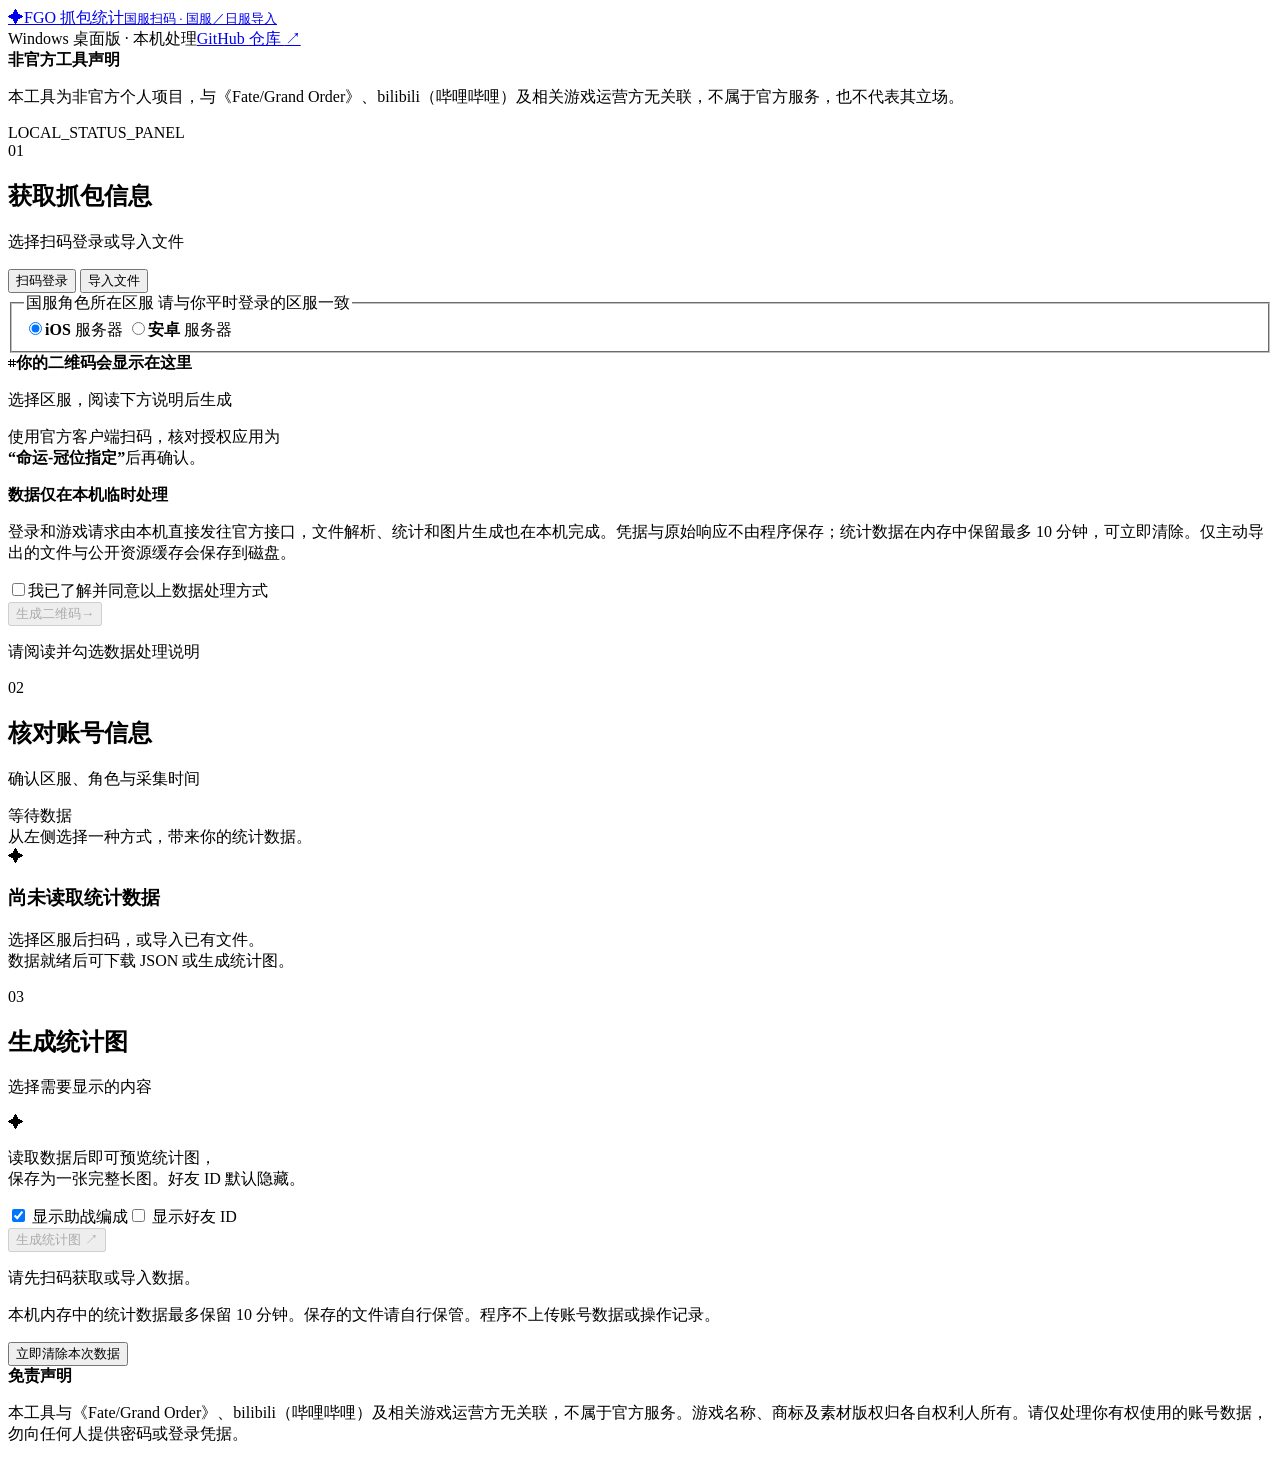
==== src/fgo_local_exporter/ui/index.html @ 61af4560 "支持日服导入和十一栏戴冠编队，更新客户端至0.4.12" ====
<!doctype html>
<html lang="zh-CN">
<head>
  <meta charset="utf-8">
  <meta name="viewport" content="width=device-width,initial-scale=1">
  <meta name="fgo-csrf" content="FGO_CSRF_VALUE">
  <meta name="color-scheme" content="light">
  <meta name="description" content="FGO 国服扫码及国服、日服文件导入，支持统计 JSON 和图片导出。">
  <title>FGO 抓包统计</title>
  <link rel="stylesheet" href="/static/style.css">
  <link rel="stylesheet" href="/static/gacha-records.css">
  <script src="/static/html-to-image.js" defer></script>
  <script src="/static/app.js" defer></script>
  <script src="/static/gacha-records.js" defer></script>
  <script src="/static/resource-status.js" defer></script>
  <script src="/desktop.js" defer></script>
  <link rel="stylesheet" href="/desktop.css">
</head>
<body>
  <header class="topbar">
    <a class="brand" href="/" aria-label="FGO 抓包统计首页"><span class="brand-star">✦</span><span>FGO 抓包统计<small>国服扫码 · 国服／日服导入</small></span></a>
    <nav class="top-actions" aria-label="项目链接"><span class="top-note">Windows 桌面版 · 本机处理</span><a id="source-repository" class="repository-link" href="https://github.com/ayamedog/fgo-stat-exporter" target="_blank" rel="noopener noreferrer" referrerpolicy="no-referrer">GitHub 仓库 <span aria-hidden="true">↗</span></a></nav>
  </header>
  <aside class="disclaimer top-disclaimer" role="note"><b>非官方工具声明</b><p>本工具为非官方个人项目，与《Fate/Grand Order》、bilibili（哔哩哔哩）及相关游戏运营方无关联，不属于官方服务，也不代表其立场。</p></aside>
  <main class="notebook">
    <div class="tape tape-top" aria-hidden="true"></div>
    LOCAL_STATUS_PANEL

    <div class="workspace">
      <section class="card entry-card" aria-labelledby="entry-title">
        <div class="section-label"><span class="index">01</span><div><h2 id="entry-title">获取抓包信息</h2><p>选择扫码登录或导入文件</p></div></div>
        <div class="source-tabs" role="tablist" aria-label="数据获取方式">
          <button id="tab-qr" class="source-tab selected" role="tab" aria-selected="true" aria-controls="qr-pane" type="button">扫码登录</button>
          <button id="tab-file" class="source-tab" role="tab" aria-selected="false" aria-controls="file-pane" type="button">导入文件</button>
        </div>
        <fieldset class="server-choice" id="server-choice"><legend>国服角色所在区服 <span>请与你平时登录的区服一致</span></legend>
          <label><input type="radio" name="server" value="ios" checked><span><b>iOS</b> 服务器</span></label>
          <label><input type="radio" name="server" value="android"><span><b>安卓</b> 服务器</span></label>
        </fieldset>
        <div id="qr-pane" role="tabpanel" aria-labelledby="tab-qr">
          <div class="qr-shell" id="qr-shell"><div class="qr-empty" id="qr-empty"><span class="scan-mark" aria-hidden="true">⌗</span><b>你的二维码会显示在这里</b><p>选择区服，阅读下方说明后生成</p></div><img id="qr-image" alt="官方 FGO 游戏 SDK 登录二维码" hidden><span class="qr-badge" id="qr-badge" hidden>等待扫码</span></div>
          <p class="scan-hint">使用官方客户端扫码，核对授权应用为<br><b>“命运-冠位指定”</b>后再确认。</p>
        </div>
        <div id="file-pane" role="tabpanel" aria-labelledby="tab-file" hidden>
          <label class="file-drop" id="file-drop" for="capture-file"><span class="file-icon" aria-hidden="true">↥</span><b id="file-name">选择你的统计或登录响应文件</b><span id="file-detail">JSON / TXT / GZIP 等 · 最大 16 MB</span><span class="file-select">选择文件</span><input id="capture-file" type="file" accept=".json,.txt,.gz,.dat,.bin" hidden></label>
          <p class="scan-hint">支持国服、日服登录响应或统计 JSON，自动识别区服。<br>缺失内容会明确标注。</p>
        </div>
        <div class="privacy-notice"><b>数据仅在本机临时处理</b><p>登录和游戏请求由本机直接发往官方接口，文件解析、统计和图片生成也在本机完成。凭据与原始响应不由程序保存；统计数据在内存中保留最多 10 分钟，可立即清除。仅主动导出的文件与公开资源缓存会保存到磁盘。</p><label class="consent"><input id="consent" type="checkbox"><span>我已了解并同意以上数据处理方式</span></label></div>
        <button class="button primary wide" id="start-button" type="button" disabled><span id="start-label">生成二维码</span><span aria-hidden="true">→</span></button>
        <p class="field-hint" id="field-hint">请阅读并勾选数据处理说明</p>
      </section>

      <div class="result-column">
        <section class="card result-card" aria-labelledby="result-title">
          <div class="section-label"><span class="index">02</span><div><h2 id="result-title">核对账号信息</h2><p>确认区服、角色与采集时间</p></div><span class="live-tag" id="live-tag">等待数据</span></div>
          <div class="status-line" id="status-line" role="status" aria-live="polite"><span class="status-dot"></span><span id="status-message">从左侧选择一种方式，带来你的统计数据。</span></div>
          <div id="empty-result" class="empty-result"><div class="empty-pages" aria-hidden="true"><span>✦</span><i></i><i></i><i></i></div><h3>尚未读取统计数据</h3><p>选择区服后扫码，或导入已有文件。<br>数据就绪后可下载 JSON 或生成统计图。</p></div>
          <div id="snapshot" hidden>
            <div class="account-line"><div class="account-avatar" aria-hidden="true">✦</div><div class="account-title"><span class="caption">角色信息</span><h3 id="account-name"></h3><p><span id="account-server"></span><span class="dot-divider">·</span><span id="account-level"></span></p></div><span class="snapshot-check">已提取<br><b>统计数据</b></span></div>
            <dl class="snapshot-grid"><div><dt>采集时间</dt><dd id="captured-at"></dd></div><div><dt>数据覆盖</dt><dd id="table-count"></dd></div><div><dt>统计文件</dt><dd id="file-size"></dd></div></dl>
          </div>
          <div class="error-box" id="error-box" hidden><b id="error-title"></b><p id="error-message"></p><code id="error-code"></code></div>
        </section>

        <section class="card report-card" aria-labelledby="report-title">
          <div class="section-label"><span class="index">03</span><div><h2 id="report-title">生成统计图</h2><p>选择需要显示的内容</p></div><span class="little-star" aria-hidden="true">✦</span></div>
          <p class="report-description">读取数据后即可预览统计图，<br class="desktop-break">保存为一张完整长图。好友 ID 默认隐藏。</p>
          <div class="export-line" id="export-actions" hidden><a class="button primary" id="download-json" href="/api/export" download>下载统计 JSON（可导入 Chaldea） <span aria-hidden="true">↧</span></a><span class="expiry-note">本次记录剩余 <b id="data-remaining"></b><br>离开前请及时保存</span></div>
          <div class="report-options"><label><input id="show-support" type="checkbox" checked> 显示助战编成</label><label><input id="show-friend" type="checkbox"> 显示好友 ID</label></div>
          <div class="report-action"><button class="button outline" id="build-report" type="button" disabled>生成统计图 <span aria-hidden="true">↗</span></button><p id="report-note">请先扫码获取或导入数据。</p></div>
          <div class="report-error" id="report-error" role="status" hidden></div>
          <p class="note" id="report-warning" role="status" hidden></p>
        </section>
      </div>
    </div>

    <section class="card details-card" id="account-detail-card" aria-labelledby="details-title" hidden>
      <div class="section-label"><span class="index">04</span><div><h2 id="details-title">卡池抽卡记录</h2><p>查看每个卡池的累计次数</p></div></div>
      <div class="detail-tabs" role="group" aria-label="选择统计明细">
        <button class="button outline" id="show-gachas" type="button" aria-pressed="false">查看卡池记录</button>
      </div>
      <div id="detail-browser" hidden>
        <p class="detail-scope" id="detail-scope"></p>
        <div class="detail-filters">
          <label class="detail-search"><span>搜索</span><input id="detail-query" type="search" maxlength="100" autocomplete="off" placeholder="卡池名称或 ID"></label>
          <label><span id="detail-kind-label">卡池类型</span><select id="detail-kind"></select></label>
          <label><span>排序</span><select id="detail-sort"><option value="default">默认顺序</option><option value="pulls">抽数从多到少</option><option value="recent">开放时间从新到旧</option></select></label>
        </div>
        <p class="detail-status" id="detail-status" role="status" aria-live="polite"></p>
        <div id="detail-list" class="detail-list"></div>
        <div class="detail-pagination" id="detail-pagination" hidden><button class="button light" id="detail-prev" type="button">上一页</button><span id="detail-page"></span><button class="button light" id="detail-next" type="button">下一页</button></div>
      </div>
    </section>

    <section class="report-viewer" id="report-viewer" aria-labelledby="viewer-title" hidden>
      <div class="viewer-toolbar"><div><span class="eyebrow">统计结果</span><h2 id="viewer-title">FGO 抓包统计图</h2><p id="viewer-meta">图片由浏览器在你的设备上生成。</p></div><div class="viewer-actions"><button class="button primary" id="download-image" type="button">保存完整长图 ↧</button><details class="save-help"><summary>保存遇到问题？</summary><div><p>部分手机无法合成超长图片，可改为分段保存。</p><button class="button light" id="download-sections" type="button">分段保存</button></div></details></div></div>
      <p class="image-progress" id="image-progress" role="status" aria-live="polite"></p>
      <div class="preview-scroll" id="preview-scroll"><div class="preview-stage" id="preview-stage"><iframe id="report-frame" title="FGO 统计报告预览" sandbox="allow-same-origin" referrerpolicy="no-referrer"></iframe></div></div>
      <div class="local-images" id="local-images" hidden><p>图片已在本机生成，可点击保存或右键保存。</p><div id="image-links"></div></div>
    </section>

    <footer class="footer"><p>本机内存中的统计数据最多保留 10 分钟。保存的文件请自行保管。程序不上传账号数据或操作记录。</p><button id="clear-session" type="button">立即清除本次数据</button></footer>
  </main>
  <aside class="disclaimer bottom-disclaimer" role="note"><b>免责声明</b><p>本工具与《Fate/Grand Order》、bilibili（哔哩哔哩）及相关游戏运营方无关联，不属于官方服务。游戏名称、商标及素材版权归各自权利人所有。请仅处理你有权使用的账号数据，勿向任何人提供密码或登录凭据。</p></aside>
</body>
</html>
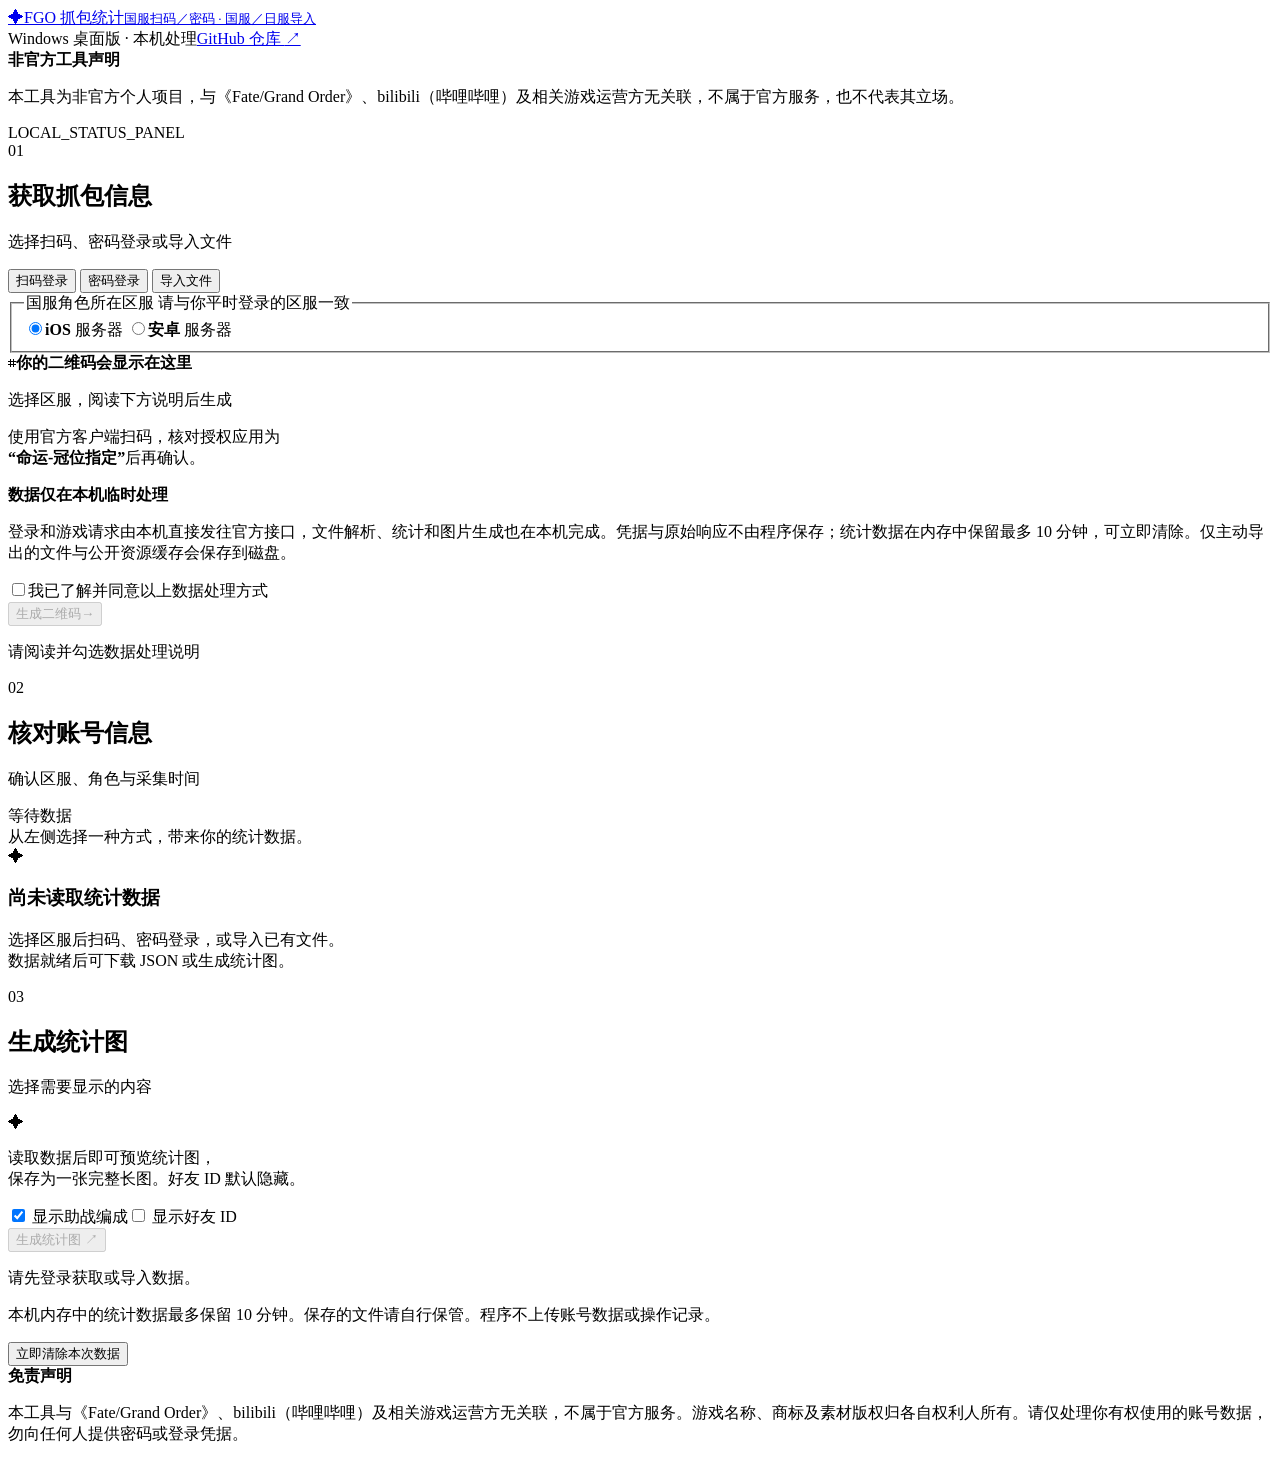
==== commit 39f4e5ff: "支持国服账号密码登录并更新客户端至0.4.15" ====
--- a/src/fgo_local_exporter/ui/index.html
+++ b/src/fgo_local_exporter/ui/index.html
@@ -5,7 +5,7 @@
   <meta name="viewport" content="width=device-width,initial-scale=1">
   <meta name="fgo-csrf" content="FGO_CSRF_VALUE">
   <meta name="color-scheme" content="light">
-  <meta name="description" content="FGO 国服扫码及国服、日服文件导入，支持统计 JSON 和图片导出。">
+  <meta name="description" content="FGO 国服扫码、密码登录及国服、日服文件导入，支持统计 JSON 和图片导出。">
   <title>FGO 抓包统计</title>
   <link rel="stylesheet" href="/static/style.css">
   <link rel="stylesheet" href="/static/gacha-records.css">
@@ -18,7 +18,7 @@
 </head>
 <body>
   <header class="topbar">
-    <a class="brand" href="/" aria-label="FGO 抓包统计首页"><span class="brand-star">✦</span><span>FGO 抓包统计<small>国服扫码 · 国服／日服导入</small></span></a>
+    <a class="brand" href="/" aria-label="FGO 抓包统计首页"><span class="brand-star">✦</span><span>FGO 抓包统计<small>国服扫码／密码 · 国服／日服导入</small></span></a>
     <nav class="top-actions" aria-label="项目链接"><span class="top-note">Windows 桌面版 · 本机处理</span><a id="source-repository" class="repository-link" href="https://github.com/ayamedog/fgo-stat-exporter" target="_blank" rel="noopener noreferrer" referrerpolicy="no-referrer">GitHub 仓库 <span aria-hidden="true">↗</span></a></nav>
   </header>
   <aside class="disclaimer top-disclaimer" role="note"><b>非官方工具声明</b><p>本工具为非官方个人项目，与《Fate/Grand Order》、bilibili（哔哩哔哩）及相关游戏运营方无关联，不属于官方服务，也不代表其立场。</p></aside>
@@ -28,9 +28,10 @@
 
     <div class="workspace">
       <section class="card entry-card" aria-labelledby="entry-title">
-        <div class="section-label"><span class="index">01</span><div><h2 id="entry-title">获取抓包信息</h2><p>选择扫码登录或导入文件</p></div></div>
+        <div class="section-label"><span class="index">01</span><div><h2 id="entry-title">获取抓包信息</h2><p>选择扫码、密码登录或导入文件</p></div></div>
         <div class="source-tabs" role="tablist" aria-label="数据获取方式">
           <button id="tab-qr" class="source-tab selected" role="tab" aria-selected="true" aria-controls="qr-pane" type="button">扫码登录</button>
+          <button id="tab-password" class="source-tab" role="tab" aria-selected="false" aria-controls="password-pane" type="button">密码登录</button>
           <button id="tab-file" class="source-tab" role="tab" aria-selected="false" aria-controls="file-pane" type="button">导入文件</button>
         </div>
         <fieldset class="server-choice" id="server-choice"><legend>国服角色所在区服 <span>请与你平时登录的区服一致</span></legend>
@@ -41,6 +42,21 @@
           <div class="qr-shell" id="qr-shell"><div class="qr-empty" id="qr-empty"><span class="scan-mark" aria-hidden="true">⌗</span><b>你的二维码会显示在这里</b><p>选择区服，阅读下方说明后生成</p></div><img id="qr-image" alt="官方 FGO 游戏 SDK 登录二维码" hidden><span class="qr-badge" id="qr-badge" hidden>等待扫码</span></div>
           <p class="scan-hint">使用官方客户端扫码，核对授权应用为<br><b>“命运-冠位指定”</b>后再确认。</p>
         </div>
+        <div id="password-pane" role="tabpanel" aria-labelledby="tab-password" hidden>
+          <div class="password-fields">
+            <label for="password-account">国服 Bilibili 账号</label>
+            <input id="password-account" type="text" maxlength="256" autocomplete="off" autocapitalize="off" spellcheck="false" disabled>
+            <label for="password-secret">密码</label>
+            <input id="password-secret" type="password" maxlength="256" autocomplete="off" disabled>
+          </div>
+          <p class="scan-hint">账号密码仅在本机短时处理，登录请求由本机发往官方服务。</p>
+          <p class="scan-hint" id="password-availability">密码登录尚未开放，请使用扫码或文件导入。</p>
+        </div>
+        <dialog id="password-verification" class="password-verification" aria-labelledby="verification-title">
+          <p id="verification-title">请完成官方安全验证</p>
+          <div id="password-captcha"></div>
+          <button id="cancel-verification" class="button outline" type="button">取消验证</button>
+        </dialog>
         <div id="file-pane" role="tabpanel" aria-labelledby="tab-file" hidden>
           <label class="file-drop" id="file-drop" for="capture-file"><span class="file-icon" aria-hidden="true">↥</span><b id="file-name">选择你的统计或登录响应文件</b><span id="file-detail">JSON / TXT / GZIP 等 · 最大 16 MB</span><span class="file-select">选择文件</span><input id="capture-file" type="file" accept=".json,.txt,.gz,.dat,.bin" hidden></label>
           <p class="scan-hint">支持国服、日服登录响应或统计 JSON，自动识别区服。<br>缺失内容会明确标注。</p>
@@ -54,7 +70,7 @@
         <section class="card result-card" aria-labelledby="result-title">
           <div class="section-label"><span class="index">02</span><div><h2 id="result-title">核对账号信息</h2><p>确认区服、角色与采集时间</p></div><span class="live-tag" id="live-tag">等待数据</span></div>
           <div class="status-line" id="status-line" role="status" aria-live="polite"><span class="status-dot"></span><span id="status-message">从左侧选择一种方式，带来你的统计数据。</span></div>
-          <div id="empty-result" class="empty-result"><div class="empty-pages" aria-hidden="true"><span>✦</span><i></i><i></i><i></i></div><h3>尚未读取统计数据</h3><p>选择区服后扫码，或导入已有文件。<br>数据就绪后可下载 JSON 或生成统计图。</p></div>
+          <div id="empty-result" class="empty-result"><div class="empty-pages" aria-hidden="true"><span>✦</span><i></i><i></i><i></i></div><h3>尚未读取统计数据</h3><p>选择区服后扫码、密码登录，或导入已有文件。<br>数据就绪后可下载 JSON 或生成统计图。</p></div>
           <div id="snapshot" hidden>
             <div class="account-line"><div class="account-avatar" aria-hidden="true">✦</div><div class="account-title"><span class="caption">角色信息</span><h3 id="account-name"></h3><p><span id="account-server"></span><span class="dot-divider">·</span><span id="account-level"></span></p></div><span class="snapshot-check">已提取<br><b>统计数据</b></span></div>
             <dl class="snapshot-grid"><div><dt>采集时间</dt><dd id="captured-at"></dd></div><div><dt>数据覆盖</dt><dd id="table-count"></dd></div><div><dt>统计文件</dt><dd id="file-size"></dd></div></dl>
@@ -67,7 +83,7 @@
           <p class="report-description">读取数据后即可预览统计图，<br class="desktop-break">保存为一张完整长图。好友 ID 默认隐藏。</p>
           <div class="export-line" id="export-actions" hidden><a class="button primary" id="download-json" href="/api/export" download>下载统计 JSON（可导入 Chaldea） <span aria-hidden="true">↧</span></a><span class="expiry-note">本次记录剩余 <b id="data-remaining"></b><br>离开前请及时保存</span></div>
           <div class="report-options"><label><input id="show-support" type="checkbox" checked> 显示助战编成</label><label><input id="show-friend" type="checkbox"> 显示好友 ID</label></div>
-          <div class="report-action"><button class="button outline" id="build-report" type="button" disabled>生成统计图 <span aria-hidden="true">↗</span></button><p id="report-note">请先扫码获取或导入数据。</p></div>
+          <div class="report-action"><button class="button outline" id="build-report" type="button" disabled>生成统计图 <span aria-hidden="true">↗</span></button><p id="report-note">请先登录获取或导入数据。</p></div>
           <div class="report-error" id="report-error" role="status" hidden></div>
           <p class="note" id="report-warning" role="status" hidden></p>
         </section>
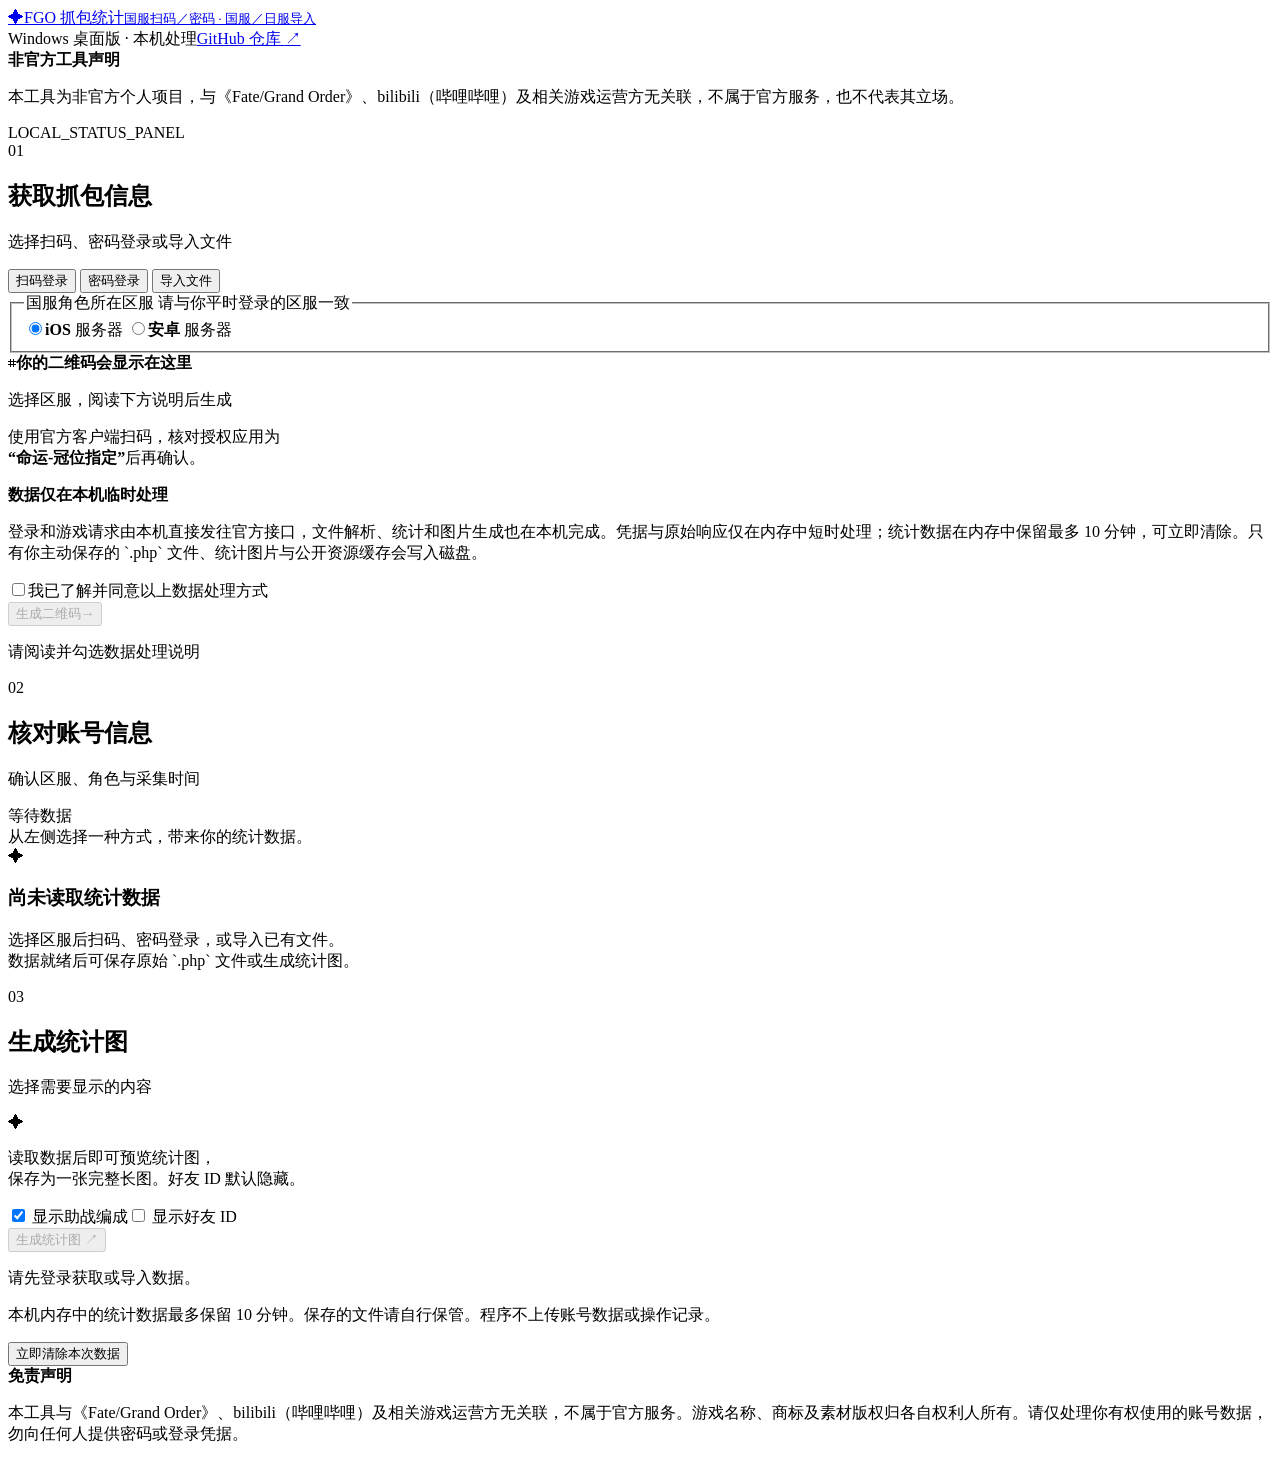
==== commit a09bea97: "Update UI and privacy guidance for raw PHP export" ====
--- a/src/fgo_local_exporter/ui/index.html
+++ b/src/fgo_local_exporter/ui/index.html
@@ -5,7 +5,7 @@
   <meta name="viewport" content="width=device-width,initial-scale=1">
   <meta name="fgo-csrf" content="FGO_CSRF_VALUE">
   <meta name="color-scheme" content="light">
-  <meta name="description" content="FGO 国服扫码、密码登录及国服、日服文件导入，支持统计 JSON 和图片导出。">
+  <meta name="description" content="FGO 国服扫码、密码登录及国服、日服文件导入，支持原始服务器响应 PHP 文件导出和统计图。">
   <title>FGO 抓包统计</title>
   <link rel="stylesheet" href="/static/style.css">
   <link rel="stylesheet" href="/static/gacha-records.css">
@@ -19,7 +19,7 @@
 <body>
   <header class="topbar">
     <a class="brand" href="/" aria-label="FGO 抓包统计首页"><span class="brand-star">✦</span><span>FGO 抓包统计<small>国服扫码／密码 · 国服／日服导入</small></span></a>
-    <nav class="top-actions" aria-label="项目链接"><span class="top-note">Windows 桌面版 · 本机处理</span><a id="source-repository" class="repository-link" href="https://github.com/ayamedog/fgo-stat-exporter" target="_blank" rel="noopener noreferrer" referrerpolicy="no-referrer">GitHub 仓库 <span aria-hidden="true">↗</span></a></nav>
+    <nav class="top-actions" aria-label="项目链接"><span class="top-note">Windows 桌面版 · 本机处理</span><a id="source-repository" class="repository-link" href="https://github.com/springs59/fgo-stat-exporter/tree/php-raw-export" target="_blank" rel="noopener noreferrer" referrerpolicy="no-referrer">GitHub 仓库 <span aria-hidden="true">↗</span></a></nav>
   </header>
   <aside class="disclaimer top-disclaimer" role="note"><b>非官方工具声明</b><p>本工具为非官方个人项目，与《Fate/Grand Order》、bilibili（哔哩哔哩）及相关游戏运营方无关联，不属于官方服务，也不代表其立场。</p></aside>
   <main class="notebook">
@@ -61,7 +61,7 @@
           <label class="file-drop" id="file-drop" for="capture-file"><span class="file-icon" aria-hidden="true">↥</span><b id="file-name">选择你的统计或登录响应文件</b><span id="file-detail">JSON / TXT / GZIP 等 · 最大 16 MB</span><span class="file-select">选择文件</span><input id="capture-file" type="file" accept=".json,.txt,.gz,.dat,.bin" hidden></label>
           <p class="scan-hint">支持国服、日服登录响应或统计 JSON，自动识别区服。<br>缺失内容会明确标注。</p>
         </div>
-        <div class="privacy-notice"><b>数据仅在本机临时处理</b><p>登录和游戏请求由本机直接发往官方接口，文件解析、统计和图片生成也在本机完成。凭据与原始响应不由程序保存；统计数据在内存中保留最多 10 分钟，可立即清除。仅主动导出的文件与公开资源缓存会保存到磁盘。</p><label class="consent"><input id="consent" type="checkbox"><span>我已了解并同意以上数据处理方式</span></label></div>
+        <div class="privacy-notice"><b>数据仅在本机临时处理</b><p>登录和游戏请求由本机直接发往官方接口，文件解析、统计和图片生成也在本机完成。凭据与原始响应仅在内存中短时处理；统计数据在内存中保留最多 10 分钟，可立即清除。只有你主动保存的 `.php` 文件、统计图片与公开资源缓存会写入磁盘。</p><label class="consent"><input id="consent" type="checkbox"><span>我已了解并同意以上数据处理方式</span></label></div>
         <button class="button primary wide" id="start-button" type="button" disabled><span id="start-label">生成二维码</span><span aria-hidden="true">→</span></button>
         <p class="field-hint" id="field-hint">请阅读并勾选数据处理说明</p>
       </section>
@@ -70,7 +70,7 @@
         <section class="card result-card" aria-labelledby="result-title">
           <div class="section-label"><span class="index">02</span><div><h2 id="result-title">核对账号信息</h2><p>确认区服、角色与采集时间</p></div><span class="live-tag" id="live-tag">等待数据</span></div>
           <div class="status-line" id="status-line" role="status" aria-live="polite"><span class="status-dot"></span><span id="status-message">从左侧选择一种方式，带来你的统计数据。</span></div>
-          <div id="empty-result" class="empty-result"><div class="empty-pages" aria-hidden="true"><span>✦</span><i></i><i></i><i></i></div><h3>尚未读取统计数据</h3><p>选择区服后扫码、密码登录，或导入已有文件。<br>数据就绪后可下载 JSON 或生成统计图。</p></div>
+          <div id="empty-result" class="empty-result"><div class="empty-pages" aria-hidden="true"><span>✦</span><i></i><i></i><i></i></div><h3>尚未读取统计数据</h3><p>选择区服后扫码、密码登录，或导入已有文件。<br>数据就绪后可保存原始 `.php` 文件或生成统计图。</p></div>
           <div id="snapshot" hidden>
             <div class="account-line"><div class="account-avatar" aria-hidden="true">✦</div><div class="account-title"><span class="caption">角色信息</span><h3 id="account-name"></h3><p><span id="account-server"></span><span class="dot-divider">·</span><span id="account-level"></span></p></div><span class="snapshot-check">已提取<br><b>统计数据</b></span></div>
             <dl class="snapshot-grid"><div><dt>采集时间</dt><dd id="captured-at"></dd></div><div><dt>数据覆盖</dt><dd id="table-count"></dd></div><div><dt>统计文件</dt><dd id="file-size"></dd></div></dl>
@@ -81,7 +81,7 @@
         <section class="card report-card" aria-labelledby="report-title">
           <div class="section-label"><span class="index">03</span><div><h2 id="report-title">生成统计图</h2><p>选择需要显示的内容</p></div><span class="little-star" aria-hidden="true">✦</span></div>
           <p class="report-description">读取数据后即可预览统计图，<br class="desktop-break">保存为一张完整长图。好友 ID 默认隐藏。</p>
-          <div class="export-line" id="export-actions" hidden><a class="button primary" id="download-json" href="/api/export" download>下载统计 JSON（可导入 Chaldea） <span aria-hidden="true">↧</span></a><span class="expiry-note">本次记录剩余 <b id="data-remaining"></b><br>离开前请及时保存</span></div>
+          <div class="export-line" id="export-actions" hidden><a class="button primary" id="download-php" href="#" download>下载原始数据 PHP 文件（.php） <span aria-hidden="true">↧</span></a><span class="expiry-note">原始响应可能包含个人角色数据，请勿公开分享。<br>本次记录剩余 <b id="data-remaining"></b></span></div>
           <div class="report-options"><label><input id="show-support" type="checkbox" checked> 显示助战编成</label><label><input id="show-friend" type="checkbox"> 显示好友 ID</label></div>
           <div class="report-action"><button class="button outline" id="build-report" type="button" disabled>生成统计图 <span aria-hidden="true">↗</span></button><p id="report-note">请先登录获取或导入数据。</p></div>
           <div class="report-error" id="report-error" role="status" hidden></div>
